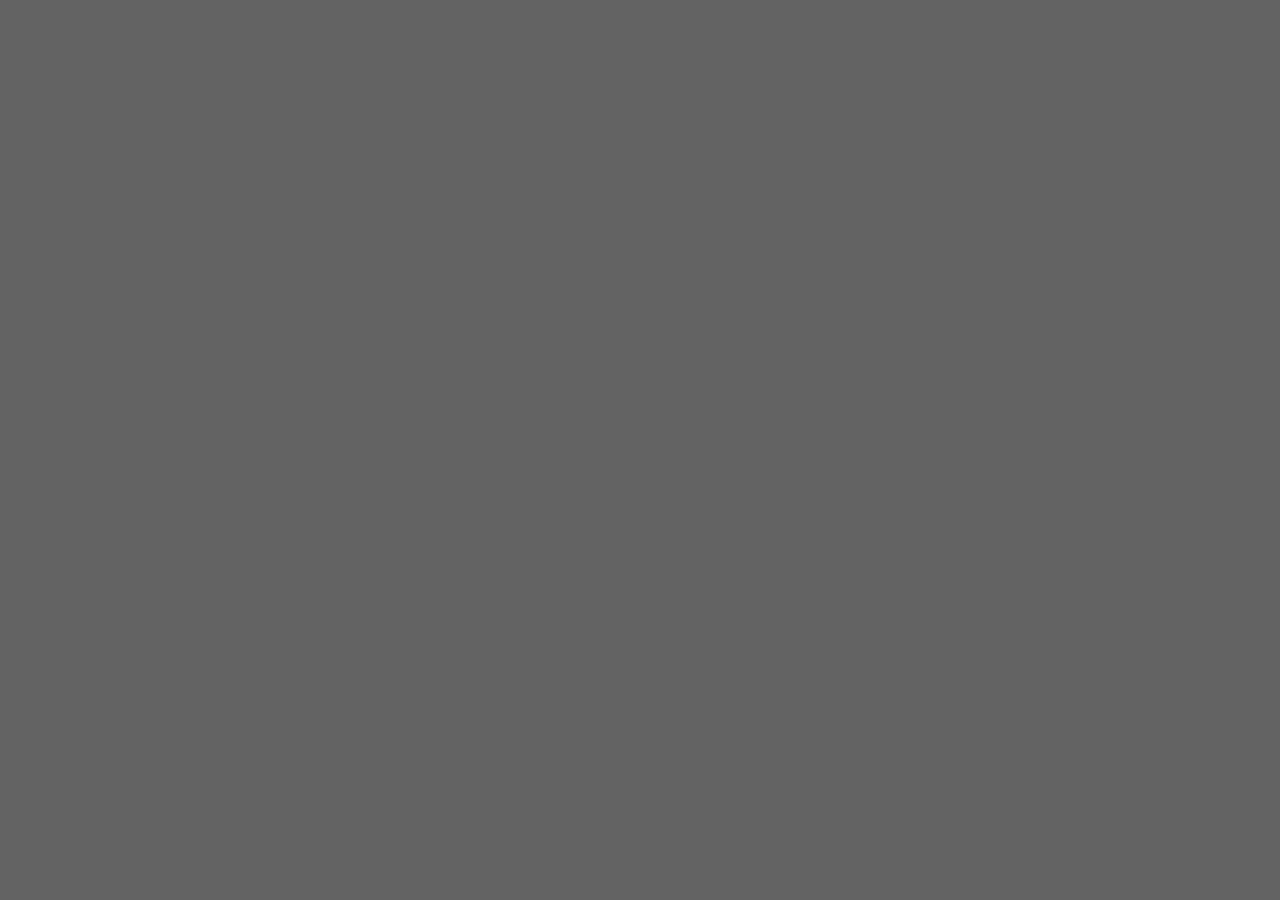
==== editor/index.html @ d81e37df "new project" ====
<!DOCTYPE html>
<html lang="en">
<head>
    <meta charset="UTF-8">
    <meta name="viewport" content="width=device-width, initial-scale=1.0">
    <title>Editor - Map Creator</title>
    <link href="https://stackpath.bootstrapcdn.com/bootstrap/4.4.1/css/bootstrap.min.css" rel="stylesheet" integrity="sha384-Vkoo8x4CGsO3+Hhxv8T/Q5PaXtkKtu6ug5TOeNV6gBiFeWPGFN9MuhOf23Q9Ifjh" crossorigin="anonymous">
</head>
<body style="background-color: #636363; text-align: center;">
    
    
    
    

    <script src="https://code.jquery.com/jquery-3.5.1.js" integrity="sha256-QWo7LDvxbWT2tbbQ97B53yJnYU3WhH/C8ycbRAkjPDc=" crossorigin="anonymous"></script>
    <script src="https://stackpath.bootstrapcdn.com/bootstrap/4.4.1/js/bootstrap.min.js" integrity="sha384-wfSDF2E50Y2D1uUdj0O3uMBJnjuUD4Ih7YwaYd1iqfktj0Uod8GCExl3Og8ifwB6" crossorigin="anonymous"></script>
    <script src="../src/editor/tools.js"></script>
    <script src="../src/editor/grid.js"></script>
    <script src="../src/editor/global.js"></script>
</body>
</html>
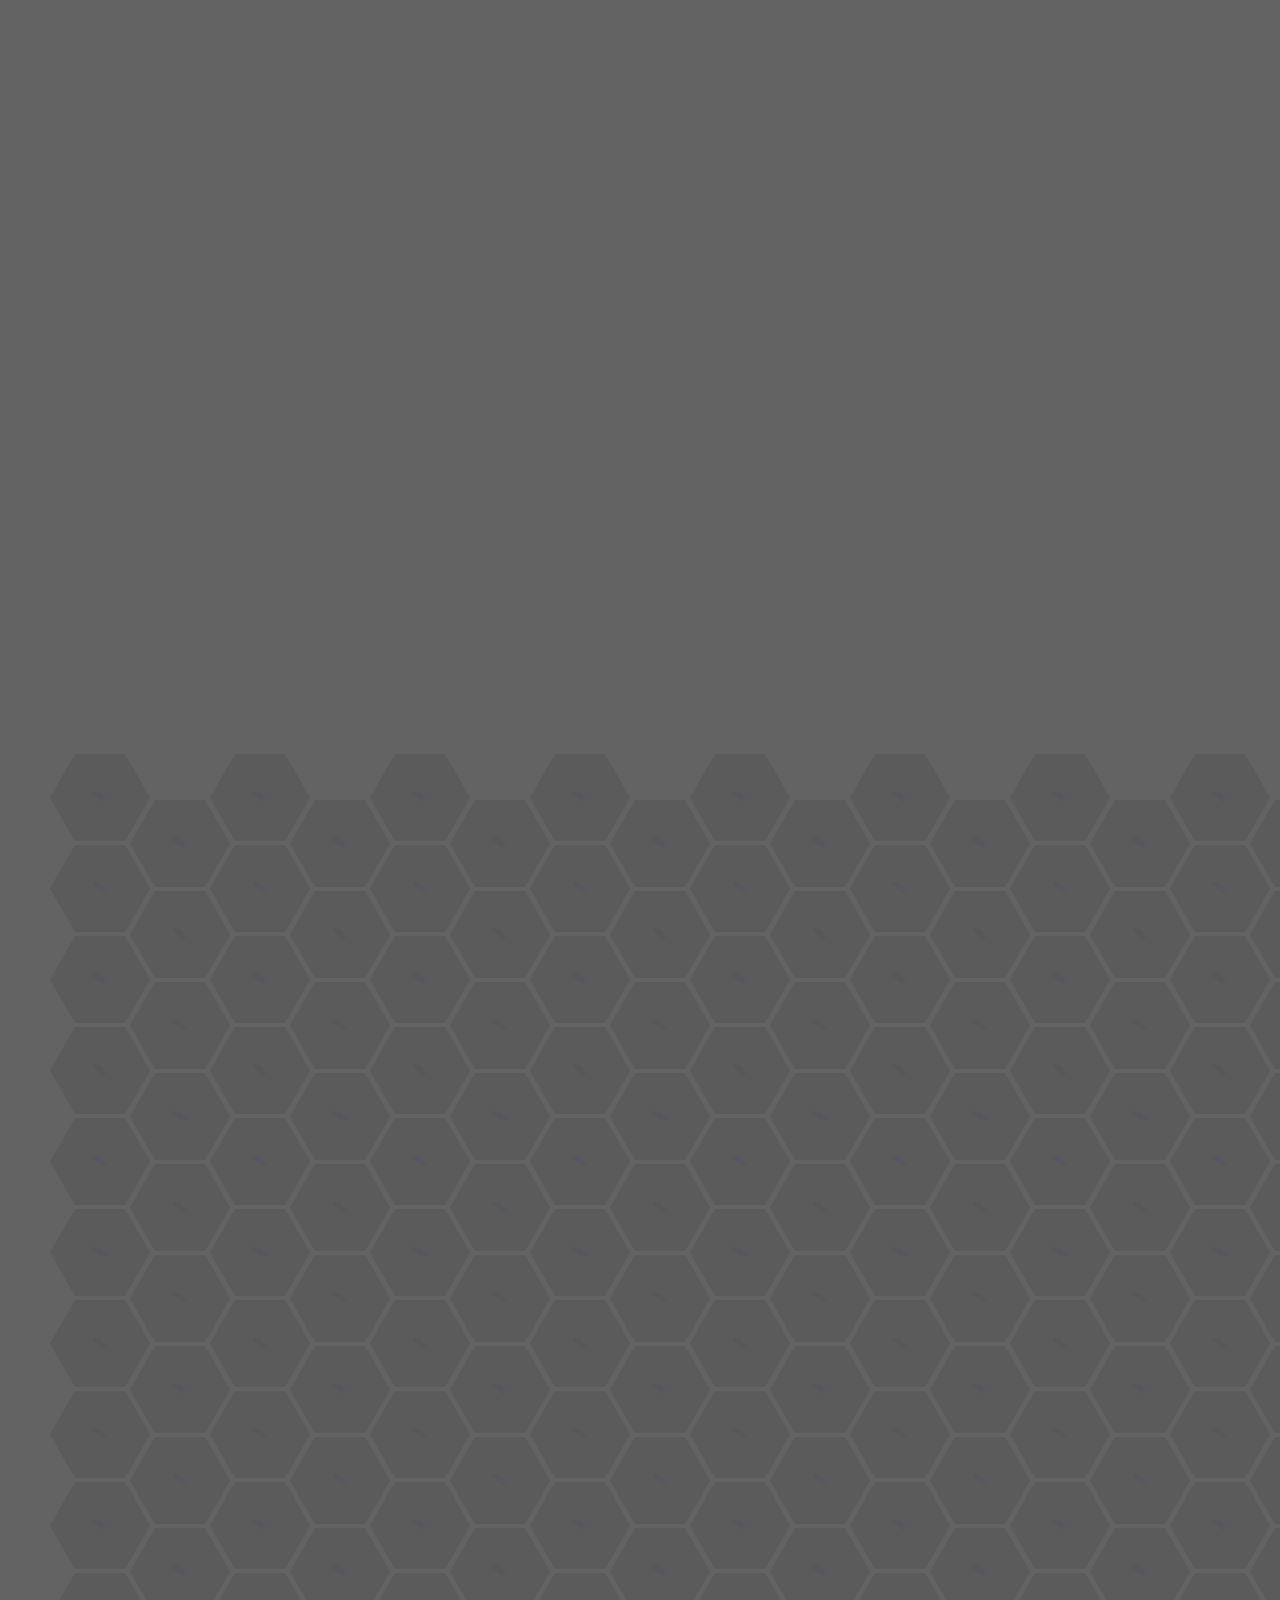
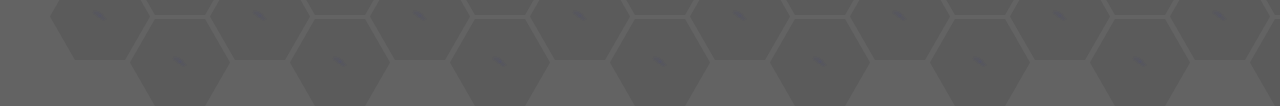
==== commit 30df12a6: "Creacion de json de propiedades" ====
--- a/editor/index.html
+++ b/editor/index.html
@@ -6,14 +6,32 @@
     <title>Editor - Map Creator</title>
     <link href="https://stackpath.bootstrapcdn.com/bootstrap/4.4.1/css/bootstrap.min.css" rel="stylesheet" integrity="sha384-Vkoo8x4CGsO3+Hhxv8T/Q5PaXtkKtu6ug5TOeNV6gBiFeWPGFN9MuhOf23Q9Ifjh" crossorigin="anonymous">
 </head>
-<body style="background-color: #636363; text-align: center;">
+<body style="background-color: #636363; position: unset !important; overflow-y: scroll;">
     
-    
-    
-    
+    <div class="inventory collapse" id="inventory" style="
+    background-color: aqua; 
+    position: fixed; 
+    width: 1280px; 
+    z-index: 9;
+    text-align: center;">
+        <div style="background-color: rgb(136, 41, 224);">
+            Terrenos
+        </div>
+        <div style="background-color: rgb(4, 0, 235);">
+            Caminos
+        </div>
+        <div style="background-color: rgb(206, 146, 16);">
+            Objetos
+        </div>
+    </div>
+
+    <div class="grid"></div>
 
     <script src="https://code.jquery.com/jquery-3.5.1.js" integrity="sha256-QWo7LDvxbWT2tbbQ97B53yJnYU3WhH/C8ycbRAkjPDc=" crossorigin="anonymous"></script>
     <script src="https://stackpath.bootstrapcdn.com/bootstrap/4.4.1/js/bootstrap.min.js" integrity="sha384-wfSDF2E50Y2D1uUdj0O3uMBJnjuUD4Ih7YwaYd1iqfktj0Uod8GCExl3Og8ifwB6" crossorigin="anonymous"></script>
+    <script src="../src/editor/detect-zoom.min.js"></script>
+    <script src="../src/editor/keylogger.js"></script>
+    <script src="../src/editor/codificador.js"></script>
     <script src="../src/editor/tools.js"></script>
     <script src="../src/editor/grid.js"></script>
     <script src="../src/editor/global.js"></script>
